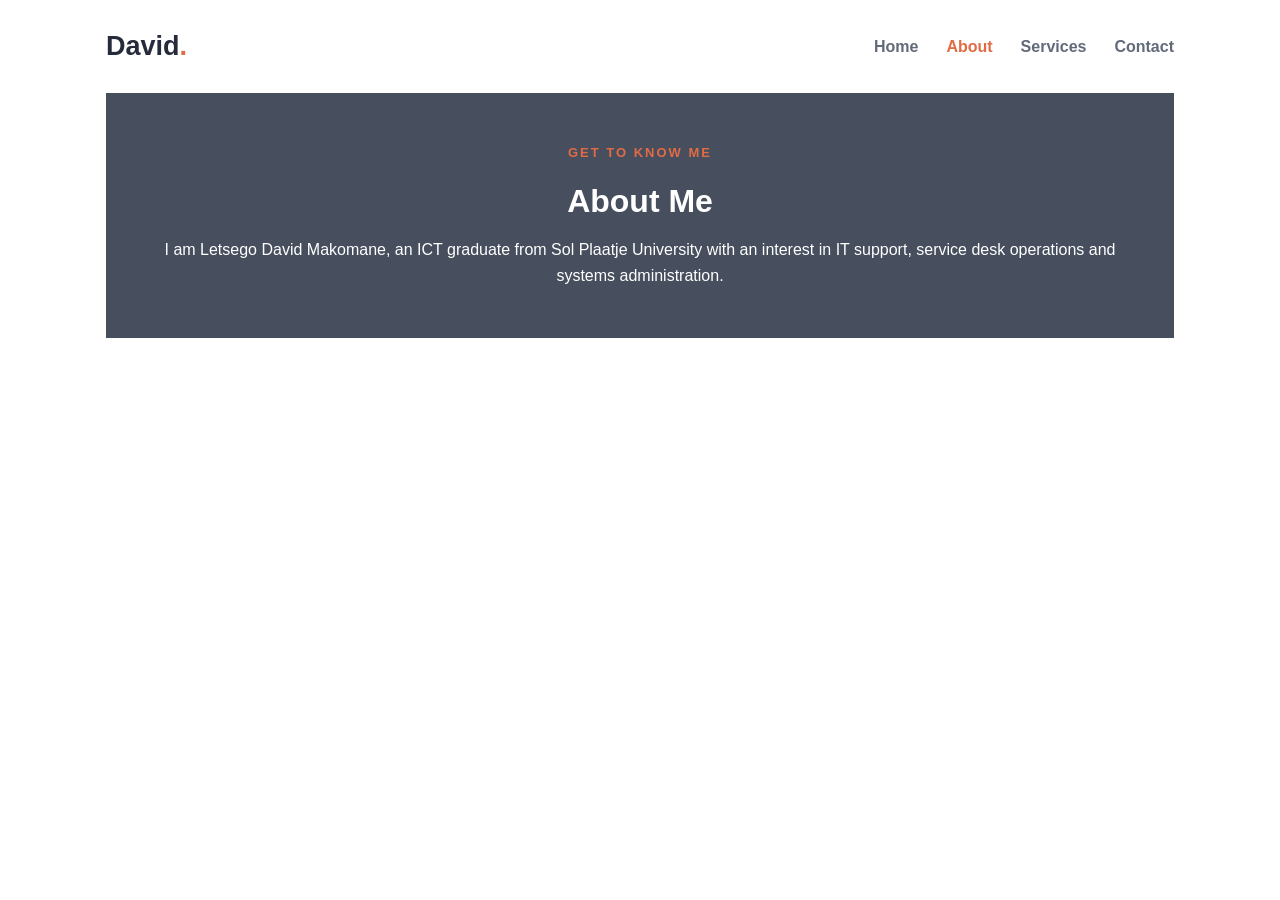
==== about.html @ 451ddac6 "Portfolio" ====
<!DOCTYPE html>
<html lang="en">
<head>
  <meta charset="UTF-8">
  <meta name="viewport" content="width=device-width, initial-scale=1.0">
  <title>About | David Makomane</title>
  <link rel="icon" href="favicon-32x32.png">
  <link rel="stylesheet" href="style.css">
  <link rel="stylesheet" href="about.css">
</head>
<body>
  <header class="container">
    <nav class="nav">
      <a class="logo" href="index.html">David<span>.</span></a>
      <ul>
        <li><a href="index.html">Home</a></li>
        <li><a class="active" href="about.html">About</a></li>
        <li><a href="services.html">Services</a></li>
        <li><a href="contact.html">Contact</a></li>
      </ul>
    </nav>
  </header>

  <main class="container page-content">
    <section class="about-section">
      <p class="eyebrow">GET TO KNOW ME</p>
      <h1>About Me</h1>
      <p>I am Letsego David Makomane, an ICT graduate from Sol Plaatje University with an interest in IT support, service desk operations and systems administration.</p>
    </section>

    
  </main>

</body>
</html>
---- style.css ----
* {
  margin: 0;
  padding: 0;
  box-sizing: border-box;
}

body {
  font-family: Arial, Helvetica, sans-serif;
  background-color: #ffffff;
  color: #252b3b;
  line-height: 1.6;
}

a {
  text-decoration: none;
}

.container {
  width: 90%;
  max-width: 1100px;
  margin: 0 auto;
}

.nav {
  display: flex;
  justify-content: space-between;
  align-items: center;
  padding: 25px 0px;
}

.logo {
  color: #252b3b;
  font-size: 27px;
  font-weight: bold;
}

.logo span, .hero-text h1 span {
  color: #e16b45;
}

nav ul {
  display: flex;
  gap: 28px;
  list-style: none;
}

nav a {
  color: #626a7a;
  font-weight: bold;
}

nav a:hover, nav a.active {
  color: #e16b45;
}

.hero {
  display: flex;
  align-items: center;
  gap: 50px;
  padding-top: 55px;
  padding-bottom: 65px;
}

.hero-text {
  flex: 1;
}

.eyebrow {
  color: #e16b45;
  font-size: 13px;
  font-weight: bold;
  letter-spacing: 2px;
  margin-bottom: 12px;
}

.hero h1 {
  font-size: 42px;
  line-height: 1.2;
  margin-bottom: 12px;
}

.hero h2 {
  font-size: 19px;
  color: #626a7a;
  margin-bottom: 18px;
}

.intro {
  color: #626a7a;
  max-width: 600px;
}

.hero-image {
  flex: 1;
}

.hero-image img {
  display: block;
  width: 100%;
  max-height: 310px;
  object-fit: cover;
  border-radius: 12px;
}

.actions {
  display: flex;
  gap: 12px;
  margin-top: 25px;
}

.button {
  display: inline-block;
  border: 0;
  border-radius: 5px;
  padding: 11px 18px;
  background-color: #e16b45;
  color: white;
  font-size: 14px;
  cursor: pointer;
}

.button:hover {
  background-color: #bd5030;
}

.button-outline {
  background-color: transparent;
  color: #e16b45;
  border: 1px solid #e16b45;
}

.button-outline:hover {
  background-color: #fff0eb;
}

.section, .page-content {
  padding-top: 45px;
  padding-bottom: 55px;
}

.section-heading {
  margin-bottom: 22px;
}

.section-heading h1, .section-heading h2, .page-content h1 {
  font-size: 32px;
  margin-bottom: 10px;
}

.cards {
  display: flex;
  gap: 20px;
}

.card {
  flex: 1;
  background-color: white;
  padding: 25px;
  border-radius: 8px;
  box-shadow: 0 3px 14px rgba(30, 40, 60, 0.06);
}

.card h2, .card h3 {
  margin-bottom: 10px;
  color: #252b3b;
}

.card p {
  color: #626a7a;
}

.projects {
  padding-top: 20px;
}

body {
  font-family: Arial, Helvetica, sans-serif;
  margin: 0;
}

html {
  box-sizing: border-box;
}

*, *:before, *:after {
  box-sizing: inherit;
}

.column {
  float: left;
  width: 33.3%;
  margin-bottom: 16px;
  padding: 0 8px;
}

.card {
  box-shadow: 0 4px 8px 0 rgba(0, 0, 0, 0.2);
  margin: 8px;
}

.about-section {
  padding: 50px;
  text-align: center;
  background-color: #474e5d;
  color: white;
}

.container {
  padding: 0 16px;
}
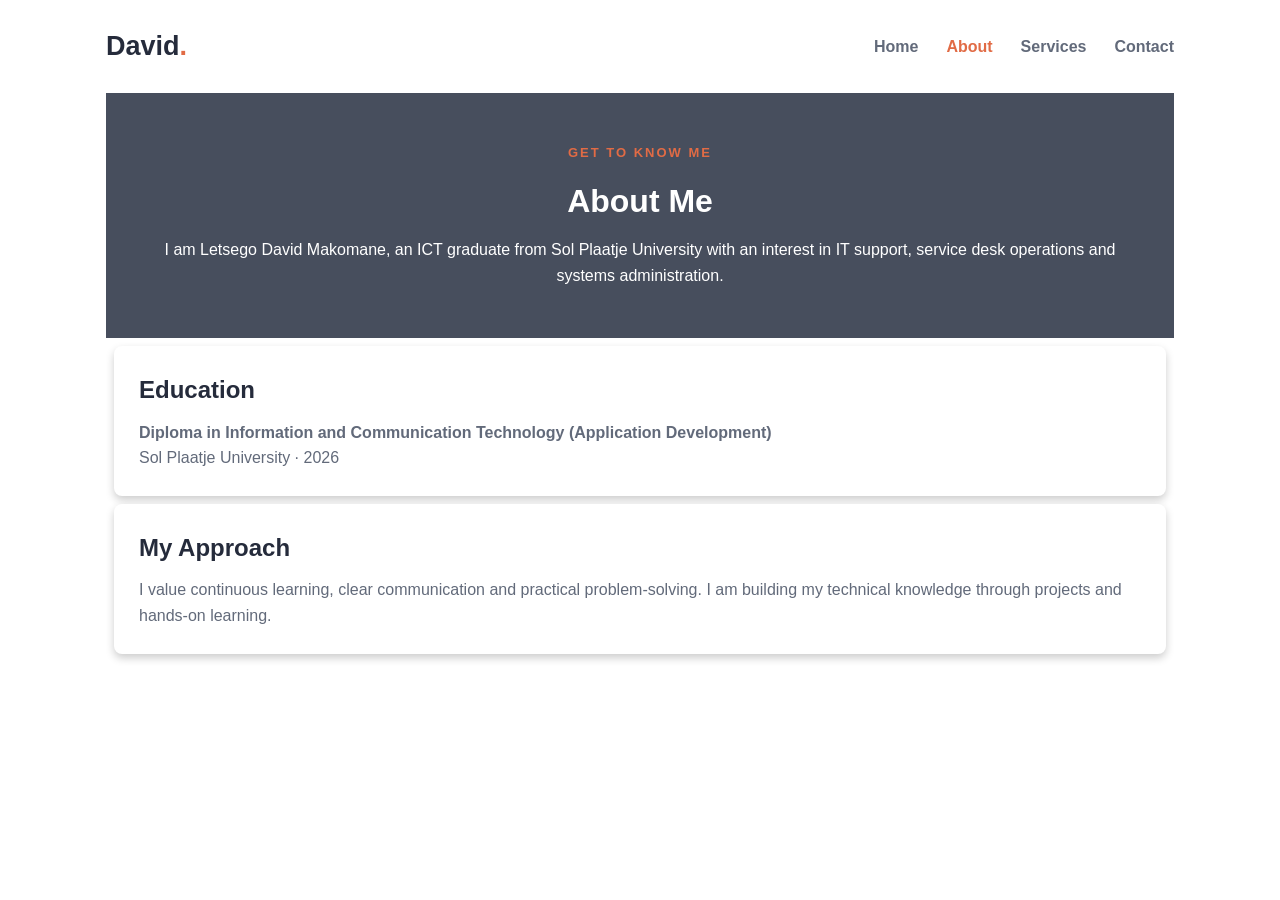
==== commit 3a80d9c9: "Updated about,contact and style.css" ====
--- a/about.html
+++ b/about.html
@@ -28,6 +28,17 @@
       <p>I am Letsego David Makomane, an ICT graduate from Sol Plaatje University with an interest in IT support, service desk operations and systems administration.</p>
     </section>
 
+     <section class="about-details">
+      <article class="card">
+        <h2>Education</h2>
+        <p><strong>Diploma in Information and Communication Technology (Application Development)</strong></p>
+        <p>Sol Plaatje University · 2026</p>
+      </article>
+      <article class="card">
+        <h2>My Approach</h2>
+        <p>I value continuous learning, clear communication and practical problem-solving. I am building my technical knowledge through projects and hands-on learning.</p>
+      </article>
+    </section>
     
   </main>
 
--- a/style.css
+++ b/style.css
@@ -210,7 +210,32 @@
   padding: 0 16px;
 }
 
-
-
-
-
+.contact-layout{
+display: flex;
+gap: 55px;
+align-items: flex-start;
+}
+
+.contact-layout > .section, .contact-form{
+  flex:1;
+}
+
+.contact-note{
+  margin-top: 18px;
+  color: #626a7a;
+}
+
+.contact-note a {
+  color: #e16b45;
+}
+
+.contact-form {
+  display: flex;
+  flex-direction: column;
+  gap: 9px;
+  background: white;
+  padding: 25px;
+  border-radius: 8px;
+  box-shadow: 0 3px 14px rgba(30, 40, 60, 0.06);
+}
+
